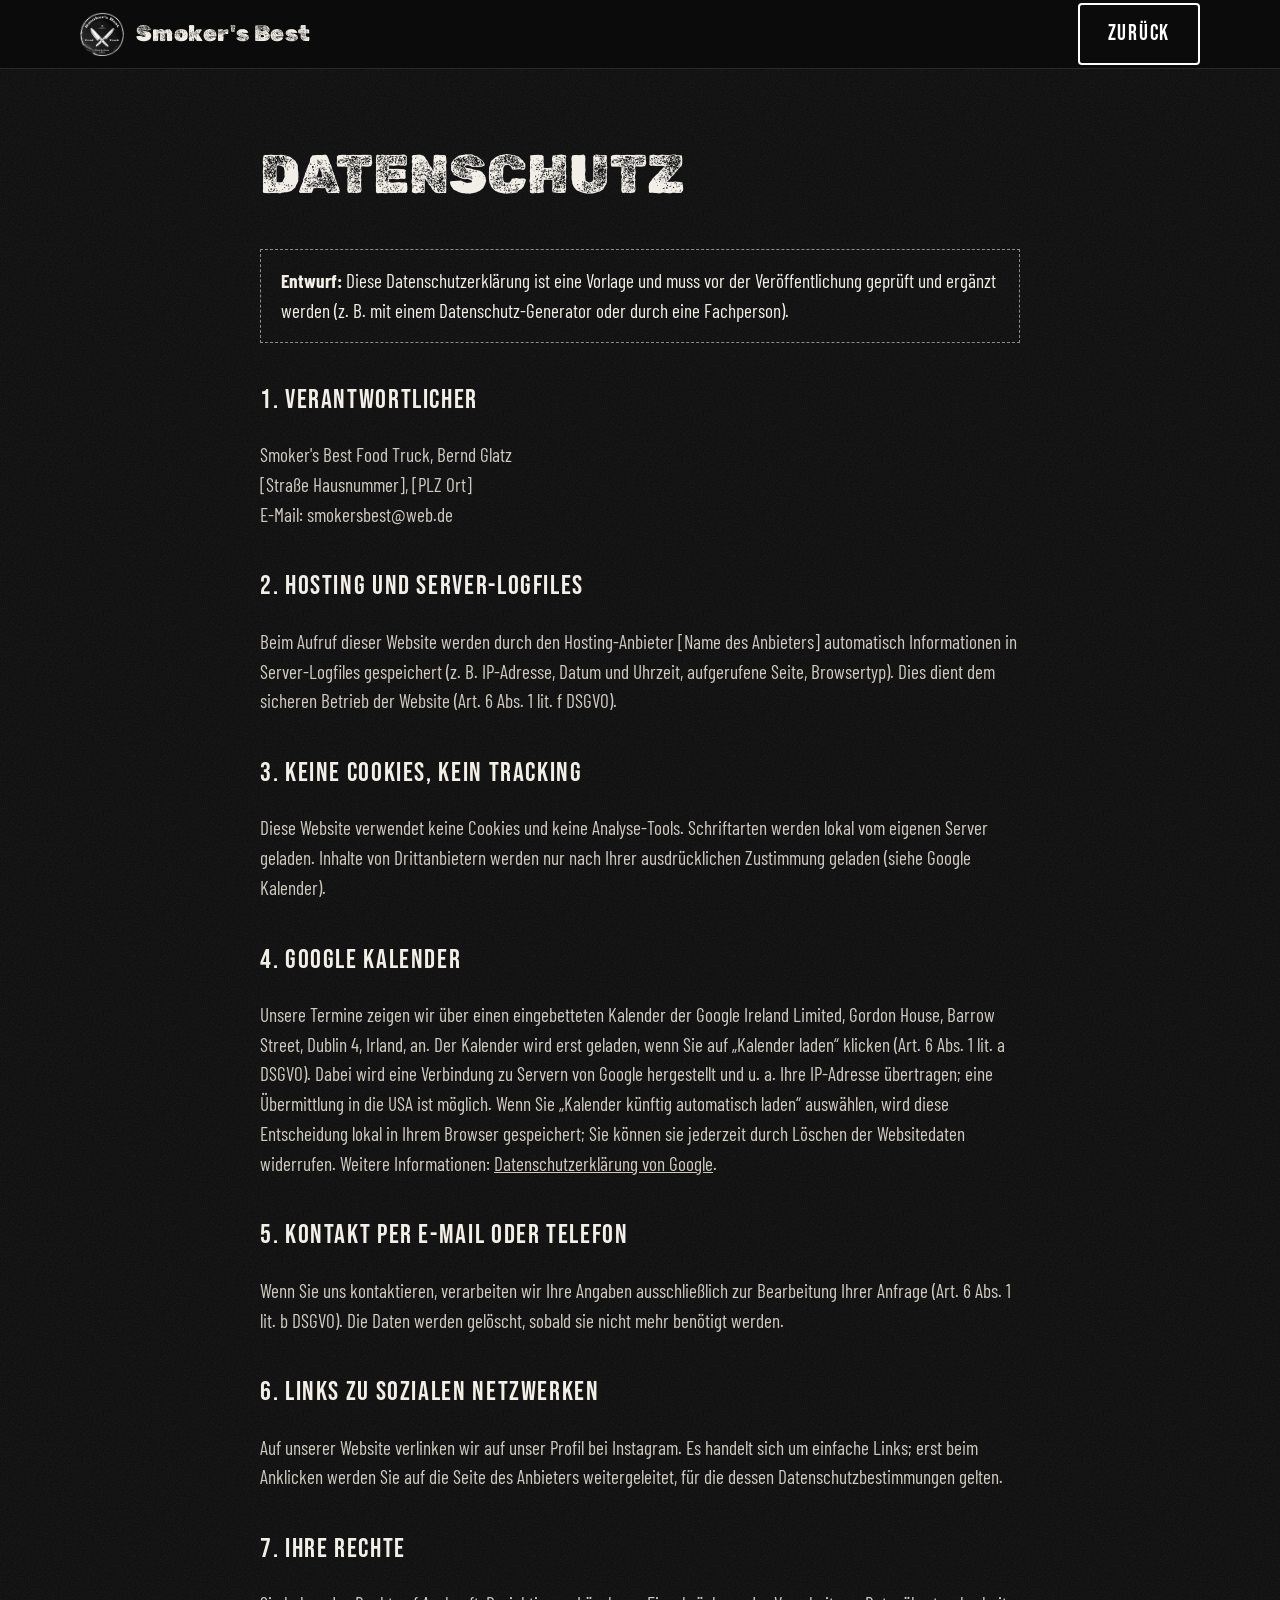
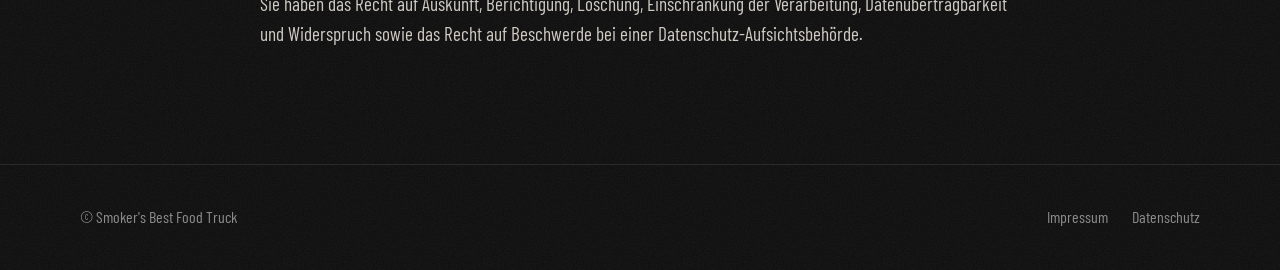
==== datenschutz.html @ 7b3287c8 "Website Smoker's Best Food Truck übernehmen Stand aus leonwelsch5-droid/foodtruck-Bernd (Branch clau" ====
<!doctype html>
<html lang="de">
<head>
  <meta charset="utf-8">
  <meta name="viewport" content="width=device-width, initial-scale=1">
  <title>Datenschutz – Smoker's Best Food Truck</title>
  <meta name="robots" content="noindex">
  <link rel="icon" type="image/png" href="assets/img/favicon.png">
  <link rel="stylesheet" href="css/style.css">
</head>
<body>
  <header class="site-header">
    <div class="container header-inner">
      <a class="brand" href="index.html" aria-label="Zur Startseite">
        <img src="assets/img/logo.png" alt="" width="48" height="48">
        <span>Smoker's Best</span>
      </a>
      <a class="btn btn-outline" href="index.html">Zurück</a>
    </div>
  </header>
  <main class="legal">
    <div class="container">
      <h1>Datenschutz</h1>
      <p class="placeholder"><strong>Entwurf:</strong> Diese Datenschutzerklärung ist eine Vorlage und muss vor der Veröffentlichung geprüft und ergänzt werden (z. B. mit einem Datenschutz-Generator oder durch eine Fachperson).</p>

      <h2>1. Verantwortlicher</h2>
      <p>
        Smoker&#39;s Best Food Truck, Bernd Glatz<br>
        [Straße Hausnummer], [PLZ Ort]<br>
        E-Mail: smokersbest@web.de
      </p>

      <h2>2. Hosting und Server-Logfiles</h2>
      <p>Beim Aufruf dieser Website werden durch den Hosting-Anbieter [Name des Anbieters] automatisch Informationen in Server-Logfiles gespeichert (z. B. IP-Adresse, Datum und Uhrzeit, aufgerufene Seite, Browsertyp). Dies dient dem sicheren Betrieb der Website (Art. 6 Abs. 1 lit. f DSGVO).</p>

      <h2>3. Keine Cookies, kein Tracking</h2>
      <p>Diese Website verwendet keine Cookies und keine Analyse-Tools. Schriftarten werden lokal vom eigenen Server geladen. Inhalte von Drittanbietern werden nur nach Ihrer ausdrücklichen Zustimmung geladen (siehe Google Kalender).</p>

      <h2 id="google-kalender">4. Google Kalender</h2>
      <p>Unsere Termine zeigen wir über einen eingebetteten Kalender der Google Ireland Limited, Gordon House, Barrow Street, Dublin 4, Irland, an. Der Kalender wird erst geladen, wenn Sie auf „Kalender laden“ klicken (Art. 6 Abs. 1 lit. a DSGVO). Dabei wird eine Verbindung zu Servern von Google hergestellt und u. a. Ihre IP-Adresse übertragen; eine Übermittlung in die USA ist möglich. Wenn Sie „Kalender künftig automatisch laden“ auswählen, wird diese Entscheidung lokal in Ihrem Browser gespeichert; Sie können sie jederzeit durch Löschen der Websitedaten widerrufen. Weitere Informationen: <a href="https://policies.google.com/privacy" target="_blank" rel="noopener">Datenschutzerklärung von Google</a>.</p>

      <h2>5. Kontakt per E-Mail oder Telefon</h2>
      <p>Wenn Sie uns kontaktieren, verarbeiten wir Ihre Angaben ausschließlich zur Bearbeitung Ihrer Anfrage (Art. 6 Abs. 1 lit. b DSGVO). Die Daten werden gelöscht, sobald sie nicht mehr benötigt werden.</p>

      <h2>6. Links zu sozialen Netzwerken</h2>
      <p>Auf unserer Website verlinken wir auf unser Profil bei Instagram. Es handelt sich um einfache Links; erst beim Anklicken werden Sie auf die Seite des Anbieters weitergeleitet, für die dessen Datenschutzbestimmungen gelten.</p>

      <h2>7. Ihre Rechte</h2>
      <p>Sie haben das Recht auf Auskunft, Berichtigung, Löschung, Einschränkung der Verarbeitung, Datenübertragbarkeit und Widerspruch sowie das Recht auf Beschwerde bei einer Datenschutz-Aufsichtsbehörde.</p>
    </div>
  </main>
  <footer class="site-footer">
    <div class="container footer-inner">
      <p class="footer-copy">© Smoker's Best Food Truck</p>
      <nav class="footer-nav" aria-label="Rechtliches">
        <a href="impressum.html">Impressum</a>
        <a href="datenschutz.html">Datenschutz</a>
      </nav>
    </div>
  </footer>
</body>
</html>
---- css/style.css ----
/* ==========================================================
   Smoker's Best Food Truck – Schwarz-Weiß, Streetfood-Look
   Schriften lokal eingebunden (keine Google-Server, DSGVO).
   ========================================================== */

@font-face {
  font-family: "Rubik Dirt";
  src: url("../assets/fonts/rubik-dirt-latin-400-normal.woff2") format("woff2");
  font-weight: 400;
  font-display: swap;
}
@font-face {
  font-family: "Bebas Neue";
  src: url("../assets/fonts/bebas-neue-latin-400-normal.woff2") format("woff2");
  font-weight: 400;
  font-display: swap;
}
@font-face {
  font-family: "Kaushan Script";
  src: url("../assets/fonts/kaushan-script-latin-400-normal.woff2") format("woff2");
  font-weight: 400;
  font-display: swap;
}
@font-face {
  font-family: "Barlow Condensed";
  src: url("../assets/fonts/barlow-condensed-latin-400-normal.woff2") format("woff2");
  font-weight: 400;
  font-display: swap;
}
@font-face {
  font-family: "Barlow Condensed";
  src: url("../assets/fonts/barlow-condensed-latin-600-normal.woff2") format("woff2");
  font-weight: 600;
  font-display: swap;
}
@font-face {
  font-family: "Barlow Condensed";
  src: url("../assets/fonts/barlow-condensed-latin-700-normal.woff2") format("woff2");
  font-weight: 700;
  font-display: swap;
}

:root {
  --black: #0b0b0b;
  --coal: #161616;
  --ash: #2a2a2a;
  --smoke: #8c8c8c;
  --paper: #f2efe9;
  --white: #ffffff;

  --font-grunge: "Rubik Dirt", "Impact", sans-serif;
  --font-display: "Bebas Neue", "Impact", sans-serif;
  --font-script: "Kaushan Script", cursive;
  --font-body: "Barlow Condensed", "Arial Narrow", sans-serif;

  --header-h: 68px;
  --radius: 4px;
  --grain: url("data:image/svg+xml,%3Csvg xmlns='http://www.w3.org/2000/svg' width='200' height='200'%3E%3Cfilter id='n'%3E%3CfeTurbulence type='fractalNoise' baseFrequency='.85' numOctaves='3' stitchTiles='stitch'/%3E%3CfeColorMatrix values='0 0 0 0 1 0 0 0 0 1 0 0 0 0 1 0 0 0 .07 0'/%3E%3C/filter%3E%3Crect width='100%25' height='100%25' filter='url(%23n)'/%3E%3C/svg%3E");
}

*, *::before, *::after { box-sizing: border-box; }

html { scroll-behavior: smooth; scroll-padding-top: var(--header-h); }

body {
  margin: 0;
  background: var(--black) var(--grain);
  color: var(--paper);
  font-family: var(--font-body);
  font-size: 1.2rem;
  line-height: 1.55;
  -webkit-font-smoothing: antialiased;
}

img { max-width: 100%; height: auto; display: block; }
a { color: inherit; }

.container { width: min(1120px, 100% - 32px); margin-inline: auto; }

.sr-only {
  position: absolute; width: 1px; height: 1px; padding: 0; margin: -1px;
  overflow: hidden; clip: rect(0 0 0 0); white-space: nowrap; border: 0;
}

/* ---------- Header ---------- */
.site-header {
  position: sticky; top: 0; z-index: 50;
  background: rgba(11, 11, 11, .92);
  backdrop-filter: blur(6px);
  border-bottom: 1px solid var(--ash);
}
.header-inner { display: flex; align-items: center; justify-content: space-between; height: var(--header-h); }

.brand { display: flex; align-items: center; gap: 12px; text-decoration: none; }
.brand img { width: 44px; height: 44px; }
.brand span { font-family: var(--font-grunge); font-size: 1.4rem; letter-spacing: .02em; }

.main-nav { display: flex; align-items: center; gap: 28px; }
.main-nav a {
  font-family: var(--font-display); font-size: 1.25rem; letter-spacing: .08em;
  text-decoration: none; position: relative; padding: 4px 0;
}
.main-nav a:not(.nav-cta)::after {
  content: ""; position: absolute; left: 0; right: 0; bottom: 0; height: 2px;
  background: var(--white); transform: scaleX(0); transform-origin: left; transition: transform .25s;
}
.main-nav a:hover::after, .main-nav a:focus-visible::after { transform: scaleX(1); }
.nav-cta { border: 2px solid var(--white); padding: 4px 16px !important; transition: background .2s, color .2s; }
.nav-cta:hover { background: var(--white); color: var(--black); }

.nav-toggle {
  display: none; background: none; border: 0; padding: 10px; cursor: pointer;
  flex-direction: column; gap: 6px;
}
.nav-toggle .bar { display: block; width: 26px; height: 2px; background: var(--white); transition: transform .25s, opacity .25s; }
.nav-toggle[aria-expanded="true"] .bar:nth-of-type(1) { transform: translateY(8px) rotate(45deg); }
.nav-toggle[aria-expanded="true"] .bar:nth-of-type(2) { opacity: 0; }
.nav-toggle[aria-expanded="true"] .bar:nth-of-type(3) { transform: translateY(-8px) rotate(-45deg); }

/* ---------- Buttons ---------- */
.btn {
  display: inline-block; font-family: var(--font-display); font-size: 1.35rem; letter-spacing: .08em;
  text-decoration: none; padding: 12px 28px; border: 2px solid var(--white); border-radius: var(--radius);
  transition: background .2s, color .2s, transform .2s;
}
.btn:hover { transform: translateY(-2px); }
.btn-light { background: var(--white); color: var(--black); }
.btn-light:hover { background: transparent; color: var(--white); }
.btn-outline { background: transparent; color: var(--white); }
.btn-outline:hover { background: var(--white); color: var(--black); }
.btn-lg { font-size: 1.6rem; padding: 14px 36px; }

/* ---------- Hero ---------- */
.hero { position: relative; background: var(--black); }
.hero-img { width: 100%; }
.hero-overlay { background: linear-gradient(to bottom, rgba(11,11,11,0), var(--black) 40%); margin-top: -40px; position: relative; }
.hero-content { padding: 32px 0 8px; }
.hero-actions { display: flex; flex-wrap: wrap; gap: 16px; justify-content: center; }

/* ---------- Claim ---------- */
.claim { text-align: center; padding: 72px 0 88px; }
.script { font-family: var(--font-script); font-size: 1.7rem; margin: 0 0 8px; color: var(--paper); transform: rotate(-3deg); }
.script-lg { font-size: 2.2rem; margin-top: 28px; }
.claim-title {
  font-family: var(--font-grunge); font-weight: 400; font-size: clamp(2.6rem, 8vw, 5.4rem);
  line-height: 1; margin: 12px 0 24px; text-transform: uppercase;
}
.claim-text { max-width: 640px; margin: 0 auto; color: #cfcac2; }
.claim-text strong { color: var(--white); }

.usp {
  list-style: none; padding: 0; margin: 48px auto 0; max-width: 820px;
  display: grid; grid-template-columns: repeat(3, 1fr); gap: 16px;
}
.usp li {
  border: 1px solid var(--ash); padding: 20px 12px; display: flex; flex-direction: column; gap: 4px;
  font-family: var(--font-display); font-size: 1.4rem; letter-spacing: .06em;
}
.usp-num { font-family: var(--font-grunge); font-size: 2rem; color: var(--smoke); }

/* ---------- Sections ---------- */
.section { padding: 96px 0; }
.section-head { text-align: center; margin-bottom: 56px; }
.kicker {
  font-family: var(--font-display); letter-spacing: .3em; font-size: 1.1rem; color: var(--smoke);
  margin: 0 0 8px; text-transform: uppercase;
}
.section-title {
  font-family: var(--font-grunge); font-weight: 400; font-size: clamp(2.3rem, 6vw, 4rem);
  line-height: 1.05; margin: 0; text-transform: uppercase;
}
.section-lead { max-width: 620px; margin: 16px auto 0; color: #cfcac2; }

/* ---------- Speisekarte (helle "Papier"-Fläche) ---------- */
.menu { background: var(--paper); color: var(--black); }
.menu .kicker { color: #555; }
.menu .section-lead { color: #333; }
.menu-cat {
  font-family: var(--font-display); font-weight: 400; font-size: 2.2rem; letter-spacing: .1em;
  margin: 48px auto 12px; padding-bottom: 6px; border-bottom: 3px solid var(--black); max-width: 820px;
}
.menu-list { list-style: none; padding: 0; margin: 0 auto; max-width: 820px; }
.menu-item { padding: 18px 0; border-bottom: 1px dashed #b9b4ab; }
.menu-item p { margin: 4px 0 0; color: #444; font-size: 1.1rem; line-height: 1.45; }

/* Bilder-Slider: zwei Fotos, wischen automatisch hin und her */
.slider { position: relative; max-width: 820px; margin: 0 auto 8px; }
.slider-track {
  display: flex; overflow-x: auto; scroll-snap-type: x mandatory; scroll-behavior: smooth;
  border: 2px solid var(--black); scrollbar-width: none;
}
.slider-track::-webkit-scrollbar { display: none; }
.slide { position: relative; flex: 0 0 100%; margin: 0; aspect-ratio: 16 / 9; scroll-snap-align: start; background: #e4e0d8; }
.slide img { position: absolute; inset: 0; width: 100%; height: 100%; object-fit: cover; filter: grayscale(1) contrast(1.05); opacity: 0; transition: opacity .4s; }
.slide.has-photo img { opacity: 1; }
.slide.has-photo .slide-placeholder { display: none; }
.slide-placeholder {
  position: absolute; inset: 14px; border: 2px dashed #a9a39a; display: flex;
  align-items: center; justify-content: center; color: #8a847b;
  font-family: var(--font-display); letter-spacing: .2em; font-size: 1.3rem;
}
.slider-dots { display: flex; justify-content: center; gap: 10px; margin-top: 14px; }
.slider-dots button {
  width: 12px; height: 12px; border-radius: 50%; border: 2px solid var(--black);
  background: transparent; padding: 0; cursor: pointer;
}
.slider-dots button.active { background: var(--black); }
.menu-row { display: flex; align-items: baseline; gap: 12px; }
.menu-row h4 { margin: 0; font-family: var(--font-display); font-weight: 400; font-size: 1.65rem; letter-spacing: .04em; line-height: 1.1; }
.menu-row .dots { flex: 1; border-bottom: 2px dotted #999; transform: translateY(-6px); min-width: 20px; }
.menu-row .price { font-family: var(--font-display); font-size: 1.65rem; white-space: nowrap; }
.menu-note { text-align: center; color: #555; font-size: 1rem; margin: 40px auto 0; max-width: 620px; }

/* ---------- Über uns ---------- */
.about-grid { display: grid; grid-template-columns: 1fr 1.3fr; gap: 64px; align-items: center; }
.about-logo img { width: min(380px, 100%); margin-inline: auto; filter: drop-shadow(0 0 40px rgba(255,255,255,.08)); }
.about-text p { color: #cfcac2; }
.about-text strong { color: var(--white); }
.about-text .section-title { margin-bottom: 20px; }

/* ---------- Standorte ---------- */
.locations { background: var(--coal) var(--grain); border-block: 1px solid var(--ash); }
.calendar { max-width: 860px; margin: 0 auto; border: 2px solid var(--paper); background: var(--black); }
.calendar-consent { padding: 48px 32px; text-align: center; }
.calendar-consent .calendar-consent-title { font-family: var(--font-display); font-size: 2rem; letter-spacing: .06em; margin: 0 0 12px; }
.calendar-consent p { color: #cfcac2; max-width: 560px; margin: 0 auto 28px; font-size: 1.05rem; }
.calendar-consent a { color: var(--white); }
.calendar-remember { display: flex; justify-content: center; align-items: center; gap: 8px; margin-top: 20px; color: var(--smoke); font-size: 1rem; cursor: pointer; }
.calendar-remember input { accent-color: var(--white); width: 18px; height: 18px; }
.calendar.loaded { background: var(--white); }
/* Google-Kalender ist hell – per Filter in Schwarz-Weiß und dunkel umgedreht */
.calendar iframe { display: block; width: 100%; height: 560px; border: 0; filter: grayscale(1) invert(1) contrast(.95); }
.loc-note { text-align: center; color: var(--smoke); margin-top: 32px; }

/* ---------- Catering ---------- */
.catering {
  background: linear-gradient(rgba(11,11,11,.9), rgba(11,11,11,.96)), url("../assets/img/hero-bw.jpg") center/cover;
  text-align: center;
}
.checklist { list-style: none; padding: 0; margin: 32px auto 40px; display: flex; width: fit-content; flex-direction: column; gap: 10px; text-align: left; }
.checklist li { font-size: 1.3rem; padding-left: 34px; position: relative; }
.checklist li::before {
  content: "✕"; position: absolute; left: 0; top: 0; font-family: var(--font-display);
  width: 24px; text-align: center; transform: rotate(45deg);
}

/* ---------- Kontakt ---------- */
.contact-grid { display: grid; grid-template-columns: repeat(3, 1fr); gap: 20px; }
.contact-card {
  display: flex; flex-direction: column; gap: 6px; padding: 32px 24px; text-align: center;
  border: 1px solid var(--ash); text-decoration: none; transition: background .2s, color .2s, border-color .2s;
}
.contact-card:hover { background: var(--paper); color: var(--black); border-color: var(--paper); }
.contact-label { font-family: var(--font-display); letter-spacing: .25em; color: var(--smoke); }
.contact-value { font-family: var(--font-display); font-size: 1.7rem; letter-spacing: .04em; word-break: break-word; }

/* ---------- Footer ---------- */
.site-footer { border-top: 1px solid var(--ash); padding: 40px 0; font-size: 1rem; color: var(--smoke); }
.footer-inner { display: flex; flex-wrap: wrap; align-items: center; justify-content: space-between; gap: 20px; }
.footer-brand { display: flex; align-items: center; gap: 14px; }
.footer-brand img { width: 52px; height: 52px; }
.footer-brand p { margin: 0; color: var(--paper); font-family: var(--font-display); letter-spacing: .06em; font-size: 1.2rem; line-height: 1.2; }
.footer-brand span { color: var(--smoke); }
.footer-nav { display: flex; gap: 24px; }
.footer-nav a { text-decoration: none; }
.footer-nav a:hover { color: var(--white); text-decoration: underline; }
.footer-copy { margin: 0; }

/* ---------- Rechtsseiten ---------- */
.legal { padding: 64px 0 96px; }
.legal .container { max-width: 760px; }
.legal h1 { font-family: var(--font-grunge); font-weight: 400; font-size: clamp(2.2rem, 6vw, 3.4rem); margin: 0 0 32px; text-transform: uppercase; }
.legal h2 { font-family: var(--font-display); font-weight: 400; font-size: 1.7rem; letter-spacing: .06em; margin: 36px 0 8px; }
.legal p, .legal li { color: #cfcac2; }
.legal .placeholder { border: 1px dashed var(--smoke); padding: 16px 20px; color: var(--paper); }

/* ---------- Fokus ---------- */
:focus-visible { outline: 2px solid var(--white); outline-offset: 3px; }

/* ---------- Responsive ---------- */
@media (max-width: 860px) {
  .nav-toggle { display: flex; }
  .main-nav {
    position: absolute; top: var(--header-h); left: 0; right: 0;
    flex-direction: column; gap: 0; background: var(--black); border-bottom: 1px solid var(--ash);
    max-height: 0; overflow: hidden; transition: max-height .3s ease;
  }
  .main-nav.open { max-height: 420px; }
  .main-nav a { padding: 16px 0; width: 100%; text-align: center; font-size: 1.5rem; }
  .main-nav a:not(.nav-cta)::after { display: none; }
  .nav-cta { border: 0; border-top: 1px solid var(--ash); }

  .about-grid { grid-template-columns: 1fr; gap: 32px; text-align: center; }
  .about-logo img { width: 240px; }
  .contact-grid { grid-template-columns: 1fr; }
  .calendar-consent { padding: 36px 20px; }
  .calendar iframe { height: 480px; }
}

@media (max-width: 560px) {
  body { font-size: 1.1rem; }
  .section { padding: 72px 0; }
  .brand span { font-size: 1.15rem; }
  .hero-overlay { margin-top: 0; }
  .hero-actions .btn { flex: 1 1 100%; text-align: center; }
  .usp { grid-template-columns: 1fr; }
  .menu-row .dots { min-width: 12px; }
  .menu-row h4, .menu-row .price { font-size: 1.5rem; }
}

@media (prefers-reduced-motion: reduce) {
  html { scroll-behavior: auto; }
  *, *::before, *::after { transition: none !important; }
}

/* ---------- Kontakt-Gruß ---------- */
.contact-sign { text-align: center; margin: 48px 0 0; color: #cfcac2; }
.contact-sign .script { display: inline-block; font-size: 2.2rem; margin-top: 8px; color: var(--white); }
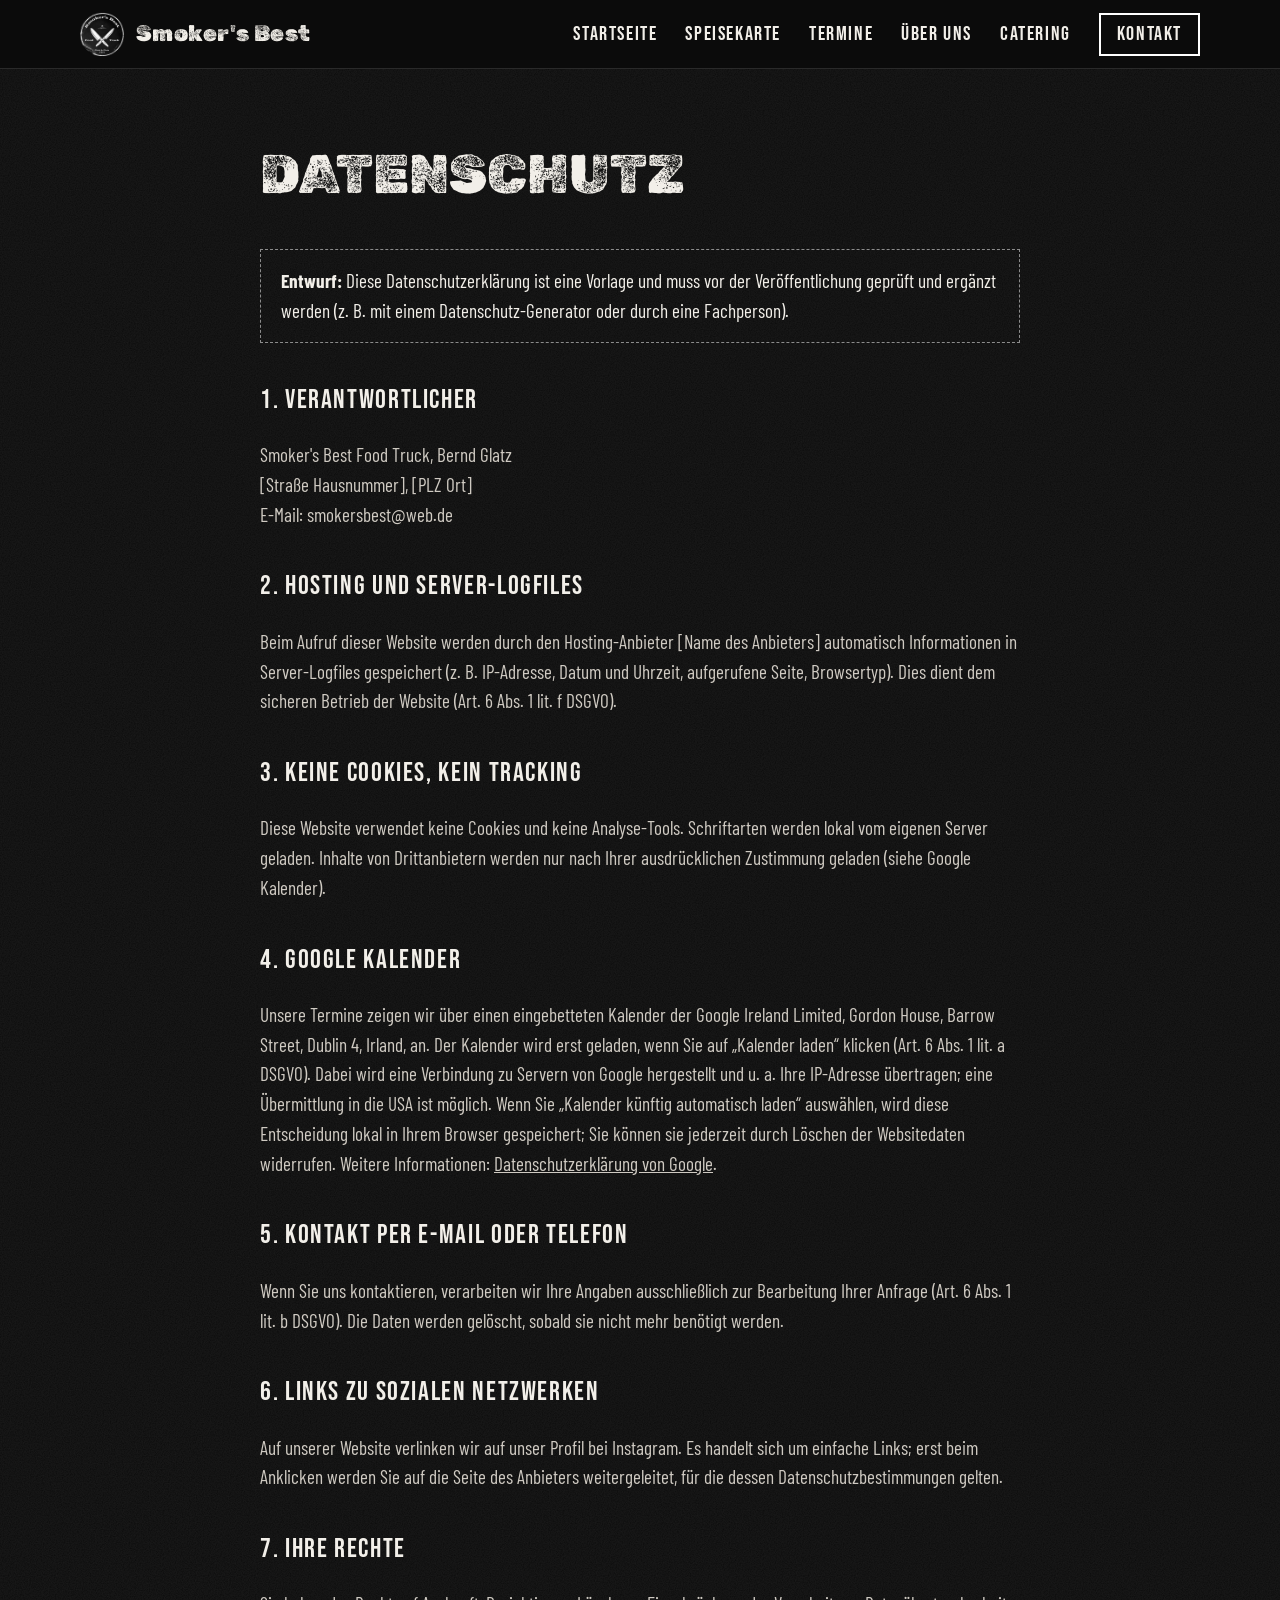
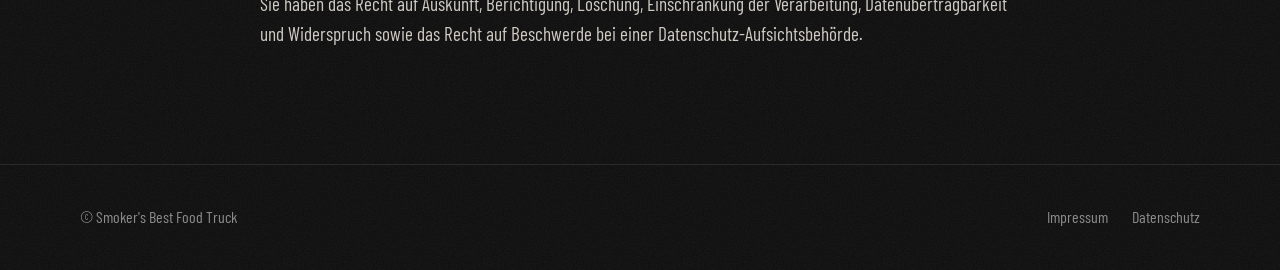
==== commit 2e238fcc: "Speisekarte und Termine als eigene Seiten, Zutaten ausgeschrieben Neue Seiten speisekarte.html und t" ====
--- a/datenschutz.html
+++ b/datenschutz.html
@@ -9,13 +9,24 @@
   <link rel="stylesheet" href="css/style.css">
 </head>
 <body>
-  <header class="site-header">
+  <header class="site-header" id="top">
     <div class="container header-inner">
-      <a class="brand" href="index.html" aria-label="Zur Startseite">
+      <a class="brand" href="index.html" aria-label="Smoker's Best – zur Startseite">
         <img src="assets/img/logo.png" alt="" width="48" height="48">
         <span>Smoker's Best</span>
       </a>
-      <a class="btn btn-outline" href="index.html">Zurück</a>
+      <button class="nav-toggle" aria-expanded="false" aria-controls="main-nav">
+        <span class="sr-only">Menü öffnen</span>
+        <span class="bar"></span><span class="bar"></span><span class="bar"></span>
+      </button>
+      <nav id="main-nav" class="main-nav" aria-label="Hauptnavigation">
+        <a href="index.html">Startseite</a>
+        <a href="speisekarte.html">Speisekarte</a>
+        <a href="termine.html">Termine</a>
+        <a href="index.html#ueber-uns">Über uns</a>
+        <a href="index.html#catering">Catering</a>
+        <a href="index.html#kontakt" class="nav-cta">Kontakt</a>
+      </nav>
     </div>
   </header>
   <main class="legal">
@@ -58,5 +69,6 @@
       </nav>
     </div>
   </footer>
+  <script src="js/main.js" defer></script>
 </body>
 </html>
--- a/css/style.css
+++ b/css/style.css
@@ -104,7 +104,8 @@
   content: ""; position: absolute; left: 0; right: 0; bottom: 0; height: 2px;
   background: var(--white); transform: scaleX(0); transform-origin: left; transition: transform .25s;
 }
-.main-nav a:hover::after, .main-nav a:focus-visible::after { transform: scaleX(1); }
+.main-nav a:hover::after, .main-nav a:focus-visible::after,
+.main-nav a[aria-current="page"]::after { transform: scaleX(1); }
 .nav-cta { border: 2px solid var(--white); padding: 4px 16px !important; transition: background .2s, color .2s; }
 .nav-cta:hover { background: var(--white); color: var(--black); }
 
@@ -285,7 +286,8 @@
     flex-direction: column; gap: 0; background: var(--black); border-bottom: 1px solid var(--ash);
     max-height: 0; overflow: hidden; transition: max-height .3s ease;
   }
-  .main-nav.open { max-height: 420px; }
+  .main-nav.open { max-height: 480px; }
+  .main-nav a[aria-current="page"] { background: var(--paper); color: var(--black); }
   .main-nav a { padding: 16px 0; width: 100%; text-align: center; font-size: 1.5rem; }
   .main-nav a:not(.nav-cta)::after { display: none; }
   .nav-cta { border: 0; border-top: 1px solid var(--ash); }
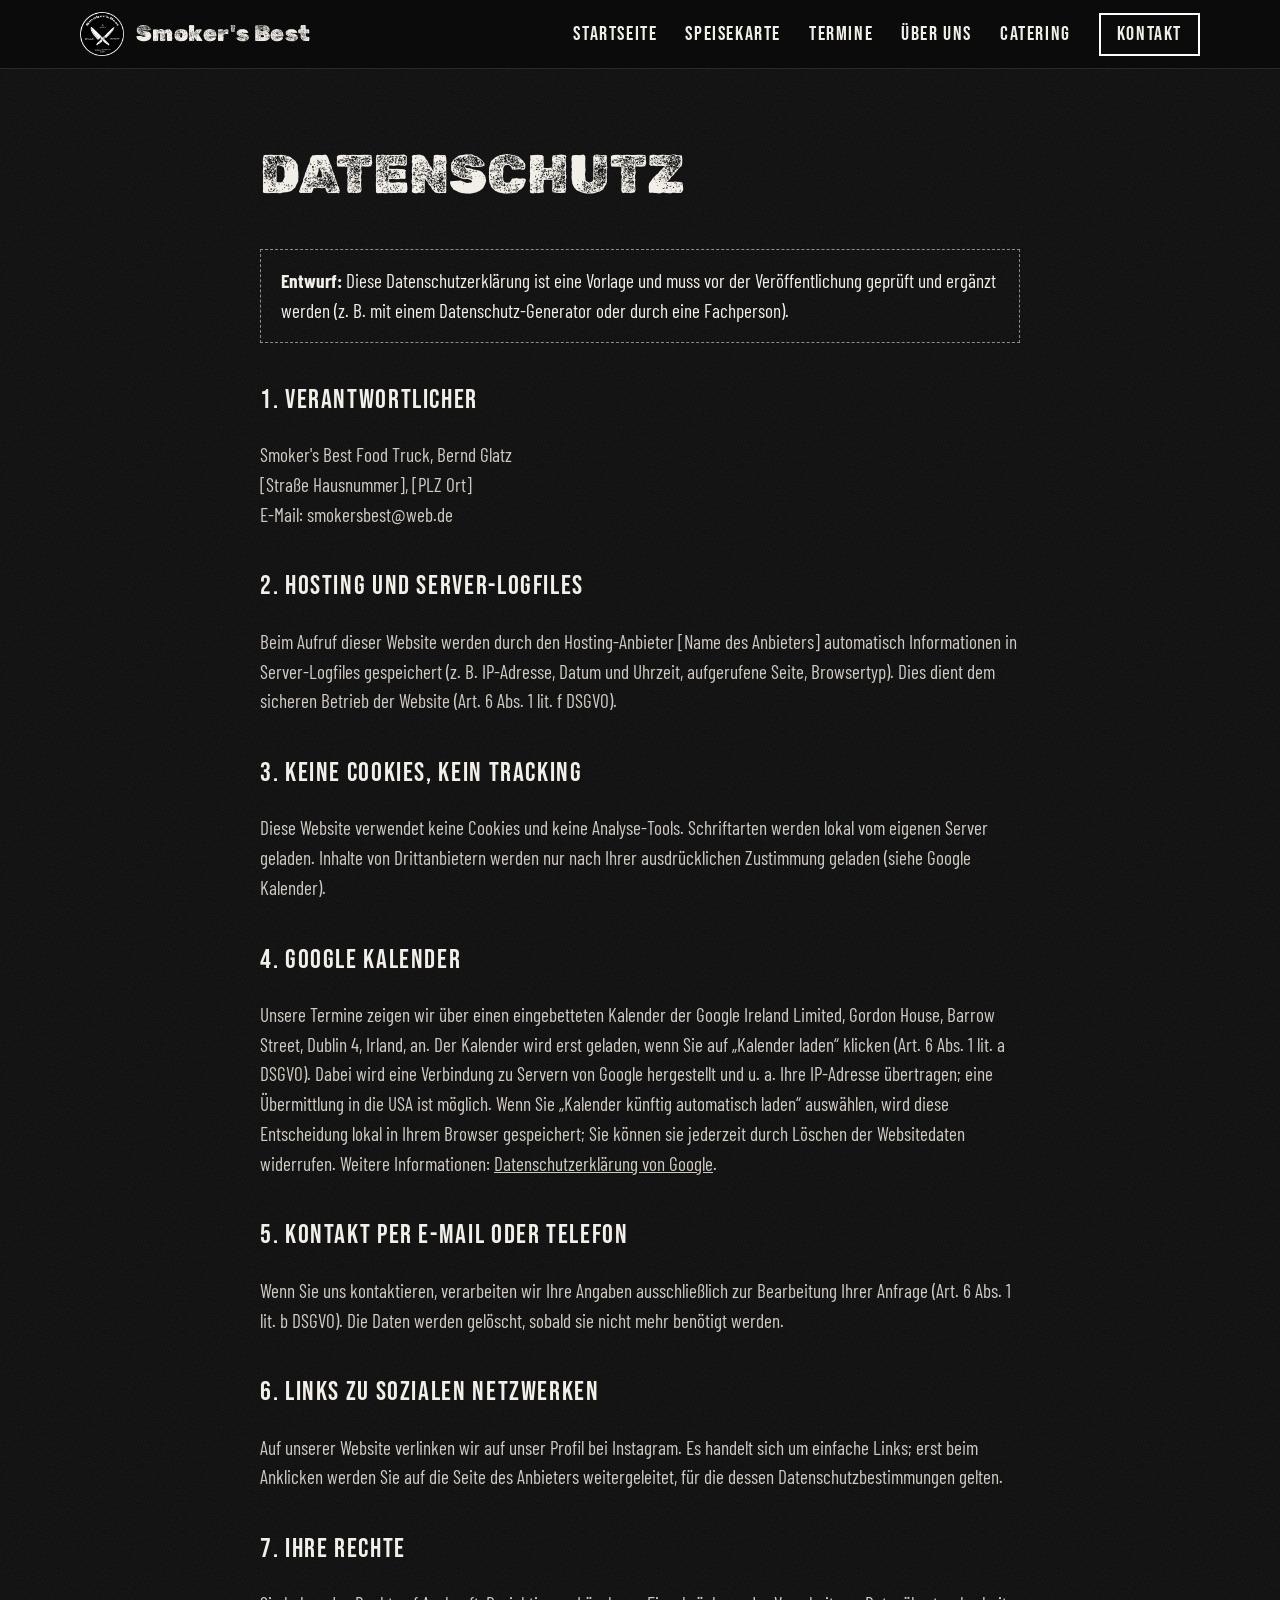
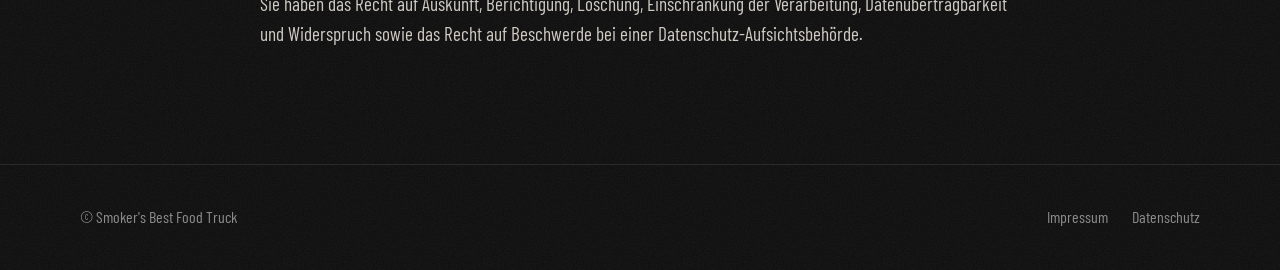
==== commit 0b8bbea7: "Neues Logo auch im Titelbild, Genießen-Foto kleiner und links Altes Logo im Titelbild durch das neue" ====
--- a/datenschutz.html
+++ b/datenschutz.html
@@ -5,14 +5,14 @@
   <meta name="viewport" content="width=device-width, initial-scale=1">
   <title>Datenschutz – Smoker's Best Food Truck</title>
   <meta name="robots" content="noindex">
-  <link rel="icon" type="image/png" href="assets/img/favicon.png">
+  <link rel="icon" type="image/png" href="assets/img/favicon.png?v=2">
   <link rel="stylesheet" href="css/style.css">
 </head>
 <body>
   <header class="site-header" id="top">
     <div class="container header-inner">
       <a class="brand" href="index.html" aria-label="Smoker's Best – zur Startseite">
-        <img src="assets/img/logo.png" alt="" width="48" height="48">
+        <img src="assets/img/logo.png?v=2" alt="" width="48" height="48">
         <span>Smoker's Best</span>
       </a>
       <button class="nav-toggle" aria-expanded="false" aria-controls="main-nav">
--- a/css/style.css
+++ b/css/style.css
@@ -211,6 +211,16 @@
 .menu-row .dots { flex: 1; border-bottom: 2px dotted #999; transform: translateY(-6px); min-width: 20px; }
 .menu-row .price { font-family: var(--font-display); font-size: 1.65rem; white-space: nowrap; }
 .menu-note { text-align: center; color: #555; font-size: 1rem; margin: 40px auto 0; max-width: 620px; }
+
+/* ---------- Genießen ---------- */
+.enjoy { border-top: 1px solid var(--ash); }
+/* Foto bewusst klein und links, Text rechts daneben */
+.enjoy-grid { display: grid; grid-template-columns: minmax(0, 340px) minmax(0, 460px); justify-content: start; gap: 48px; align-items: center; }
+.enjoy-photo { margin: 0; border: 2px solid var(--paper); }
+.enjoy-photo img { width: 100%; aspect-ratio: 3 / 2; object-fit: cover; }
+.enjoy-text { max-width: 420px; }
+.enjoy-text .section-title { margin-bottom: 16px; }
+.enjoy-text p:not(.kicker) { color: #cfcac2; margin: 0 0 28px; }
 
 /* ---------- Über uns ---------- */
 .about-grid { display: grid; grid-template-columns: 1fr 1.3fr; gap: 64px; align-items: center; }
@@ -235,7 +245,7 @@
 
 /* ---------- Catering ---------- */
 .catering {
-  background: linear-gradient(rgba(11,11,11,.9), rgba(11,11,11,.96)), url("../assets/img/hero-bw.jpg") center/cover;
+  background: linear-gradient(rgba(11,11,11,.9), rgba(11,11,11,.96)), url("../assets/img/hero-bw.jpg?v=2") center/cover;
   text-align: center;
 }
 .checklist { list-style: none; padding: 0; margin: 32px auto 40px; display: flex; width: fit-content; flex-direction: column; gap: 10px; text-align: left; }
@@ -293,6 +303,7 @@
   .nav-cta { border: 0; border-top: 1px solid var(--ash); }
 
   .about-grid { grid-template-columns: 1fr; gap: 32px; text-align: center; }
+  .enjoy-grid { grid-template-columns: minmax(0, 260px) minmax(0, 1fr); gap: 28px; }
   .about-logo img { width: 240px; }
   .contact-grid { grid-template-columns: 1fr; }
   .calendar-consent { padding: 36px 20px; }
@@ -306,6 +317,8 @@
   .hero-overlay { margin-top: 0; }
   .hero-actions .btn { flex: 1 1 100%; text-align: center; }
   .usp { grid-template-columns: 1fr; }
+  .enjoy-grid { grid-template-columns: 1fr; gap: 20px; }
+  .enjoy-photo { max-width: 240px; }
   .menu-row .dots { min-width: 12px; }
   .menu-row h4, .menu-row .price { font-size: 1.5rem; }
 }
